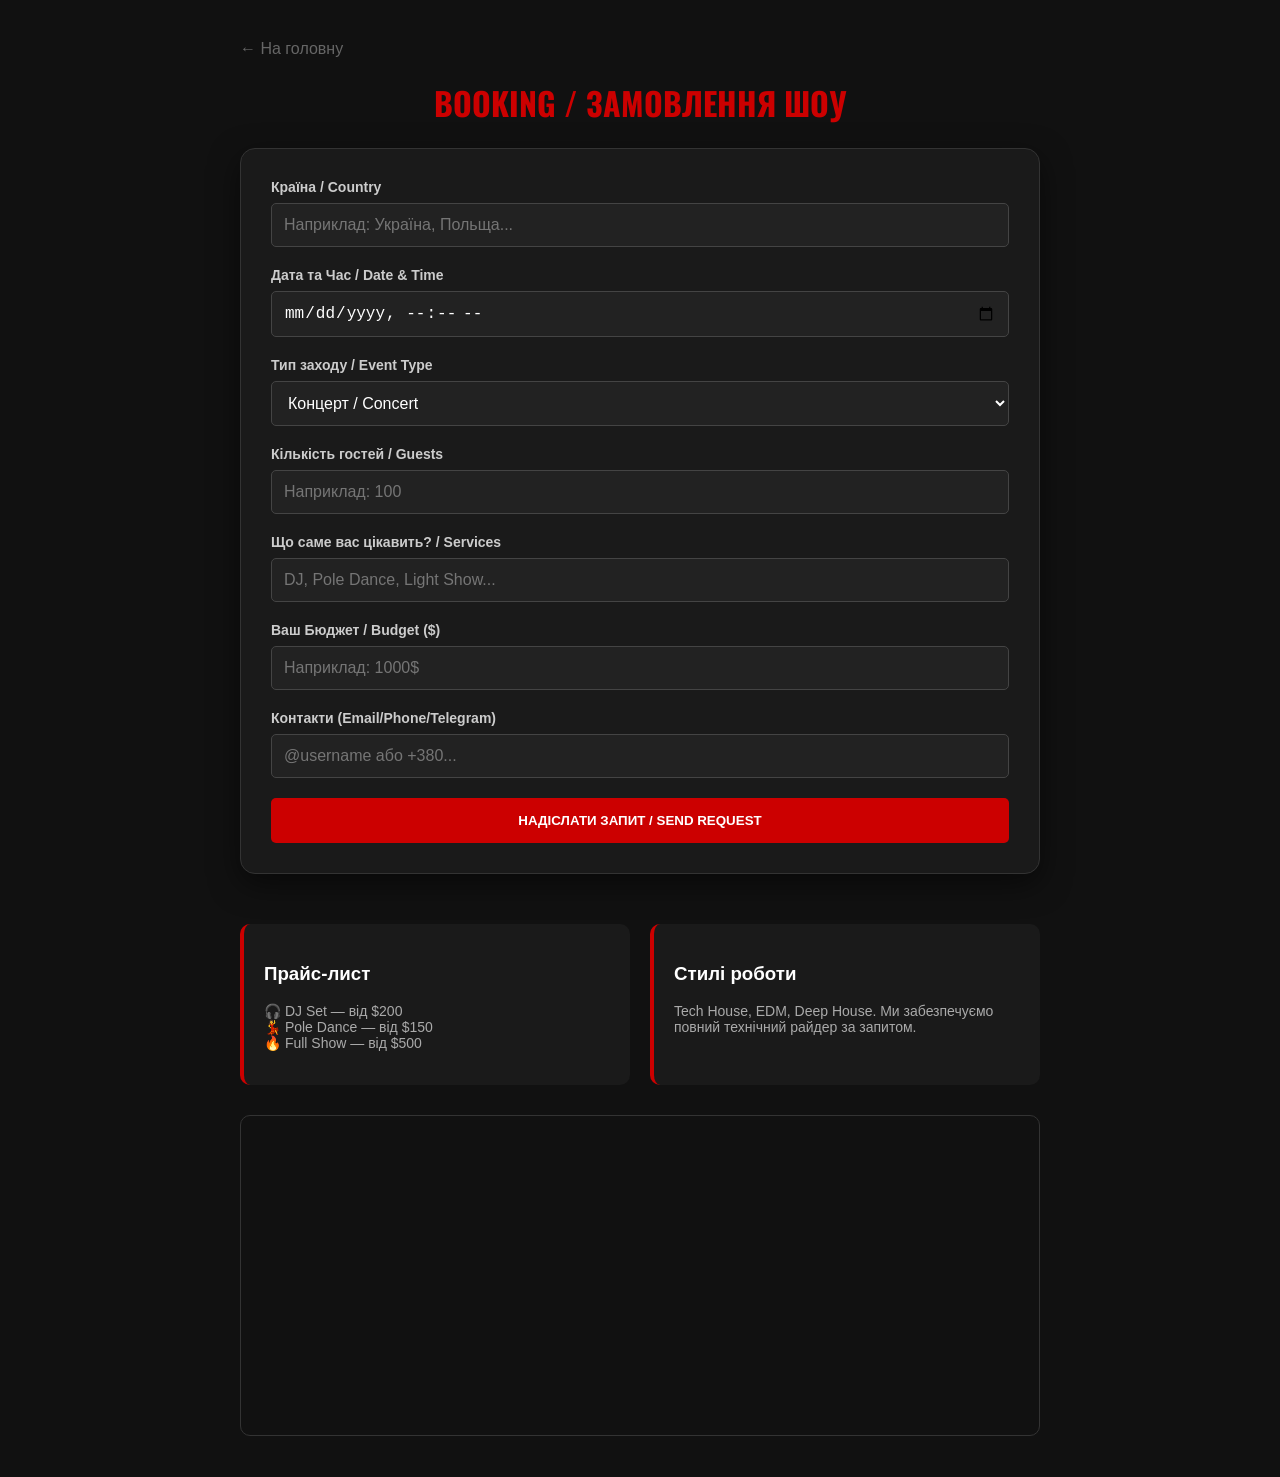
==== booking.html @ d3797bdc "Create booking.html" ====
<!DOCTYPE html>
<html lang="uk">
<head>
    <meta charset="UTF-8">
    <meta name="viewport" content="width=device-width, initial-scale=1.0">
    <title>Booking | ASTORUN.LIVE</title>
    <link href="https://fonts.googleapis.com/css2?family=Oswald:wght@400;600&display=swap" rel="stylesheet">
    <style>
        body { margin:0; font-family: 'Arial', sans-serif; background:#111; color:#fff; }
        .container { max-width: 800px; margin: 0 auto; padding: 40px 20px; }
        h1, h2 { font-family: 'Oswald', sans-serif; color: #c00; text-transform: uppercase; text-align: center; }
        
        /* СТИЛЬ ФОРМИ */
        .booking-card { background: #1a1a1a; padding: 30px; border-radius: 15px; border: 1px solid #333; box-shadow: 0 10px 30px rgba(0,0,0,0.5); }
        .form-group { margin-bottom: 20px; }
        label { display: block; margin-bottom: 8px; font-weight: bold; color: #ccc; font-size: 14px; }
        input, select, textarea { 
            width: 100%; padding: 12px; background: #222; border: 1px solid #444; 
            color: #fff; border-radius: 5px; box-sizing: border-box; font-size: 16px;
        }
        input:focus { border-color: #c00; outline: none; }

        .btn-submit { 
            width: 100%; padding: 15px; background: #c00; color: #fff; border: none; 
            border-radius: 5px; font-weight: bold; cursor: pointer; text-transform: uppercase; transition: 0.3s;
        }
        .btn-submit:hover { background: #ff0000; transform: translateY(-2px); }

        /* БЛОК ПРАЙСІВ ТА ВІДЕО */
        .info-section { margin-top: 50px; display: grid; grid-template-columns: 1fr 1fr; gap: 20px; }
        .info-box { background: #1a1a1a; padding: 20px; border-radius: 10px; border-left: 4px solid #c00; }
        .video-container { margin-top: 30px; border-radius: 10px; overflow: hidden; border: 1px solid #333; }
        
        @media (max-width: 600px) { .info-section { grid-template-columns: 1fr; } }
        .success-msg { display: none; color: #0f0; text-align: center; margin-top: 20px; font-weight: bold; }
    </style>
</head>
<body>

<div class="container">
    <a href="index.html" style="color: #666; text-decoration: none;">← На головну</a>
    <h1>Booking / Замовлення Шоу</h1>

    <div class="booking-card">
        <form id="bookingForm">
            <div class="form-group">
                <label>Країна / Country</label>
                <input type="text" id="country" placeholder="Наприклад: Україна, Польща..." required>
            </div>

            <div class="form-group">
                <label>Дата та Час / Date & Time</label>
                <input type="datetime-local" id="datetime" required>
            </div>

            <div class="form-group">
                <label>Тип заходу / Event Type</label>
                <select id="eventType">
                    <option value="Концерт">Концерт / Concert</option>
                    <option value="Весілля">Весілля / Wedding</option>
                    <option value="Корпоратив">Корпоратив / Corporate</option>
                    <option value="Приватна вечірка">Вечірка / Private Party</option>
                </select>
            </div>

            <div class="form-group">
                <label>Кількість гостей / Guests</label>
                <input type="number" id="guests" placeholder="Наприклад: 100">
            </div>

            <div class="form-group">
                <label>Що саме вас цікавить? / Services</label>
                <input type="text" id="services" placeholder="DJ, Pole Dance, Light Show...">
            </div>

            <div class="form-group">
                <label>Ваш Бюджет / Budget ($)</label>
                <input type="text" id="budget" placeholder="Наприклад: 1000$">
            </div>

            <div class="form-group">
                <label>Контакти (Email/Phone/Telegram)</label>
                <input type="text" id="contacts" placeholder="@username або +380..." required>
            </div>

            <button type="submit" class="btn-submit">Надіслати запит / Send Request</button>
            <div id="successMessage" class="success-msg">Дякуємо! Запит надіслано. Ми зв'яжемося з вами.</div>
        </form>
    </div>

    <div class="info-section">
        <div class="info-box">
            <h3>Прайс-лист</h3>
            <ul style="list-style: none; padding: 0; font-size: 14px; color: #aaa;">
                <li>🎧 DJ Set — від $200</li>
                <li>💃 Pole Dance — від $150</li>
                <li>🔥 Full Show — від $500</li>
            </ul>
        </div>
        <div class="info-box">
            <h3>Стилі роботи</h3>
            <p style="font-size: 14px; color: #aaa;">Tech House, EDM, Deep House. Ми забезпечуємо повний технічний райдер за запитом.</p>
        </div>
    </div>

    <div class="video-container">
        <iframe width="100%" height="315" src="https://www.youtube.com/embed/ВАШ_ID_ВІДЕО" frameborder="0" allowfullscreen></iframe>
    </div>
</div>

<script>
    const token = "ВАШ_ТОКЕН_БОТА"; // Вставте сюди токен від @BotFather
    const chatId = "ВАШ_ID_ЧАТУ";   // Вставте сюди ваш ID від @userinfobot

    document.getElementById('bookingForm').addEventListener('submit', function(e) {
        e.preventDefault();

        // Збір даних
        const message = `
🌟 **НОВЕ ЗАМОВЛЕННЯ!**
🌍 Країна: ${document.getElementById('country').value}
📅 Дата: ${document.getElementById('datetime').value}
🎉 Тип: ${document.getElementById('eventType').value}
👥 Гості: ${document.getElementById('guests').value}
🎭 Послуги: ${document.getElementById('services').value}
💰 Бюджет: ${document.getElementById('budget').value}
📞 Контакт: ${document.getElementById('contacts').value}
        `;

        // Відправка в Telegram
        const url = `https://api.telegram.org/bot${token}/sendMessage?chat_id=${chatId}&text=${encodeURIComponent(message)}&parse_mode=Markdown`;

        fetch(url).then(response => {
            if (response.ok) {
                document.getElementById('successMessage').style.display = 'block';
                document.getElementById('bookingForm').reset();
            } else {
                alert("Помилка відправки. Спробуйте ще раз.");
            }
        });
    });
</script>

</body>
</html>
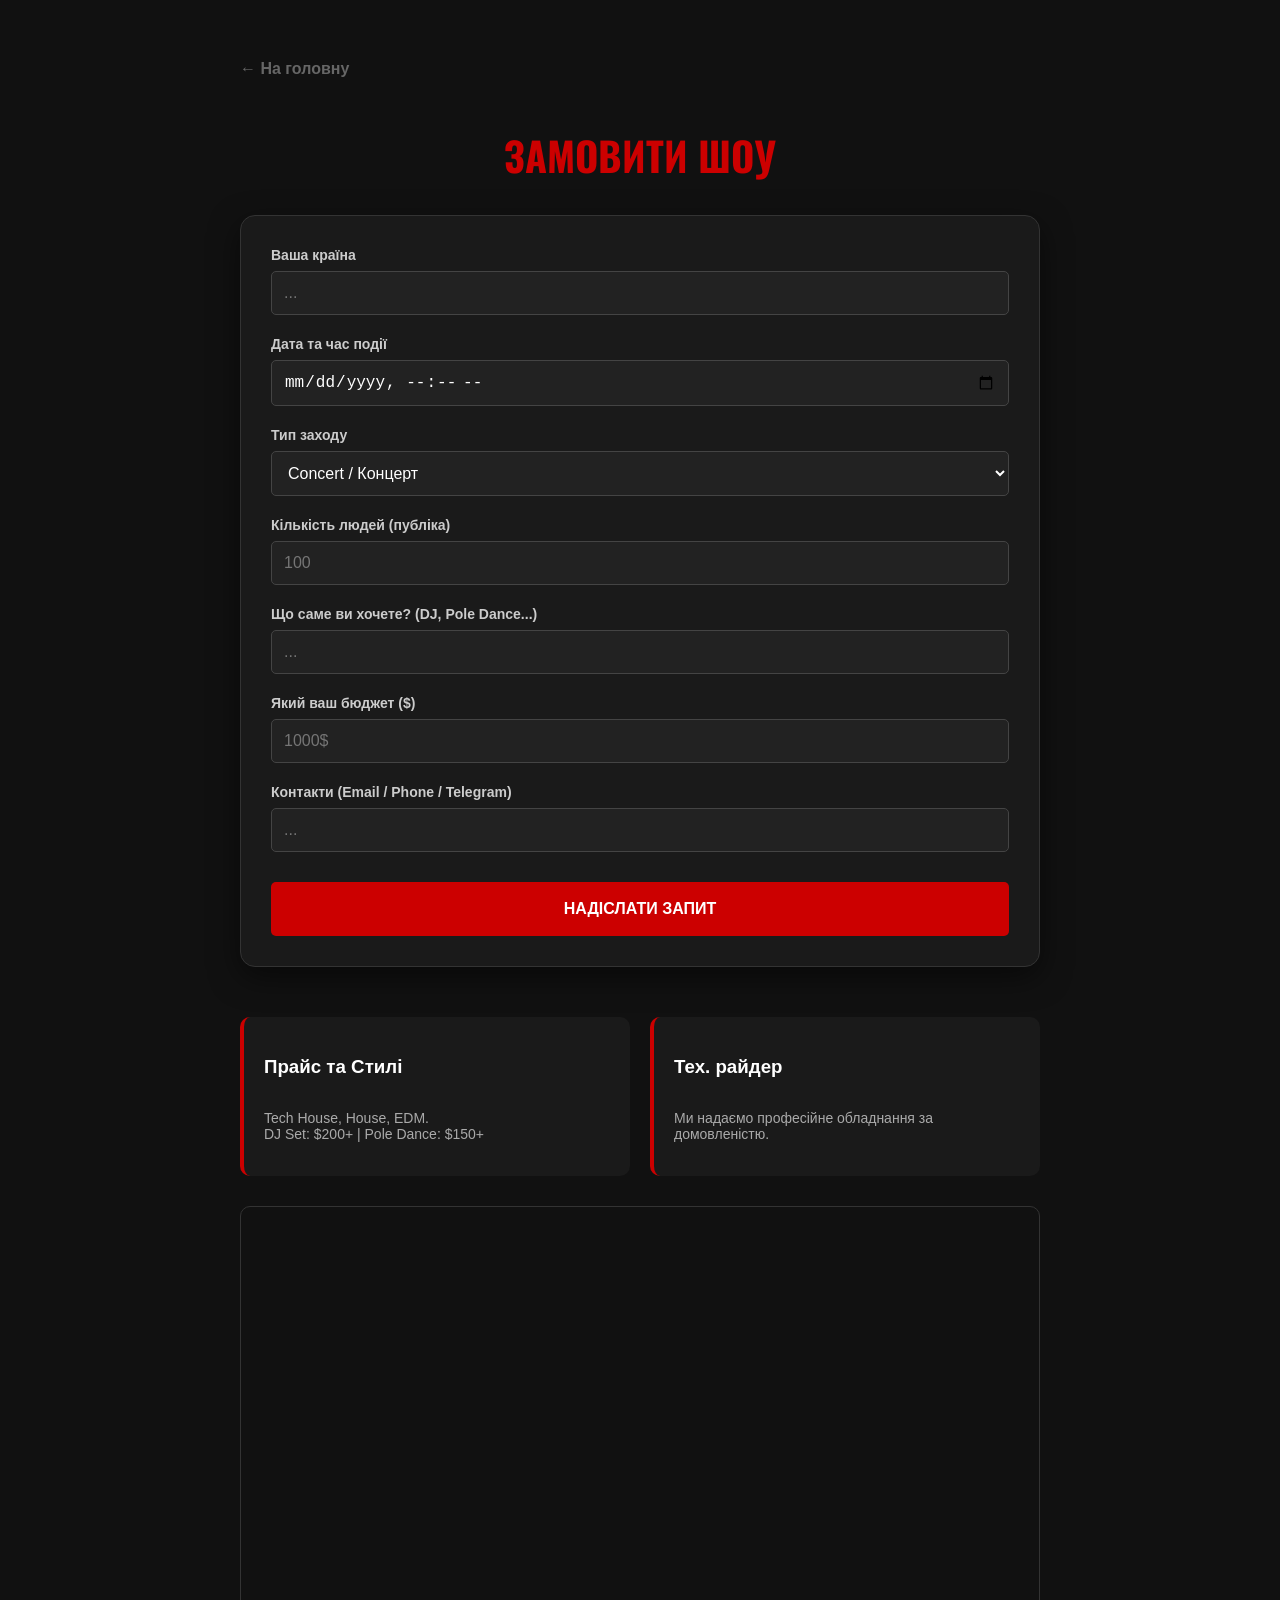
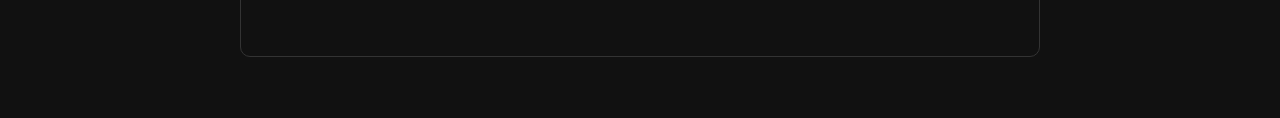
==== commit 0d0f12bd: "Update booking.html" ====
--- a/booking.html
+++ b/booking.html
@@ -6,136 +6,203 @@
     <title>Booking | ASTORUN.LIVE</title>
     <link href="https://fonts.googleapis.com/css2?family=Oswald:wght@400;600&display=swap" rel="stylesheet">
     <style>
-        body { margin:0; font-family: 'Arial', sans-serif; background:#111; color:#fff; }
-        .container { max-width: 800px; margin: 0 auto; padding: 40px 20px; }
-        h1, h2 { font-family: 'Oswald', sans-serif; color: #c00; text-transform: uppercase; text-align: center; }
+        body { margin:0; font-family: Arial, sans-serif; background:#111; color:#fff; scroll-behavior: smooth; }
+        .container { max-width: 800px; margin: 0 auto; padding: 60px 20px; }
+        h1 { font-family: 'Oswald', sans-serif; color: #c00; text-transform: uppercase; text-align: center; font-size: 2.5em; margin-bottom: 30px; }
         
-        /* СТИЛЬ ФОРМИ */
         .booking-card { background: #1a1a1a; padding: 30px; border-radius: 15px; border: 1px solid #333; box-shadow: 0 10px 30px rgba(0,0,0,0.5); }
         .form-group { margin-bottom: 20px; }
         label { display: block; margin-bottom: 8px; font-weight: bold; color: #ccc; font-size: 14px; }
         input, select, textarea { 
             width: 100%; padding: 12px; background: #222; border: 1px solid #444; 
-            color: #fff; border-radius: 5px; box-sizing: border-box; font-size: 16px;
+            color: #fff; border-radius: 5px; box-sizing: border-box; font-size: 16px; transition: 0.3s;
         }
-        input:focus { border-color: #c00; outline: none; }
+        input:focus, select:focus { border-color: #c00; outline: none; background: #2a2a2a; }
 
         .btn-submit { 
-            width: 100%; padding: 15px; background: #c00; color: #fff; border: none; 
-            border-radius: 5px; font-weight: bold; cursor: pointer; text-transform: uppercase; transition: 0.3s;
+            width: 100%; padding: 18px; background: #c00; color: #fff; border: none; 
+            border-radius: 5px; font-weight: bold; cursor: pointer; text-transform: uppercase; font-size: 16px; transition: 0.3s;
+            margin-top: 10px;
         }
-        .btn-submit:hover { background: #ff0000; transform: translateY(-2px); }
-
-        /* БЛОК ПРАЙСІВ ТА ВІДЕО */
+        .btn-submit:hover { background: #ff0000; transform: translateY(-2px); box-shadow: 0 5px 15px rgba(204,0,0,0.4); }
+
+        .back-link { display: inline-block; margin-bottom: 20px; color: #666; text-decoration: none; transition: 0.3s; font-weight: bold; }
+        .back-link:hover { color: #c00; }
+
         .info-section { margin-top: 50px; display: grid; grid-template-columns: 1fr 1fr; gap: 20px; }
         .info-box { background: #1a1a1a; padding: 20px; border-radius: 10px; border-left: 4px solid #c00; }
-        .video-container { margin-top: 30px; border-radius: 10px; overflow: hidden; border: 1px solid #333; }
+        .video-container { margin-top: 30px; border-radius: 10px; overflow: hidden; border: 1px solid #333; aspect-ratio: 16/9; }
         
-        @media (max-width: 600px) { .info-section { grid-template-columns: 1fr; } }
-        .success-msg { display: none; color: #0f0; text-align: center; margin-top: 20px; font-weight: bold; }
+        .success-msg { display: none; background: #060; color: #fff; text-align: center; padding: 20px; border-radius: 5px; margin-top: 20px; font-weight: bold; }
+        
+        /* Сховати всі мови за замовчуванням */
+        .lang { display: none; }
+
+        @media (max-width: 600px) { 
+            .info-section { grid-template-columns: 1fr; } 
+            h1 { font-size: 1.8em; } 
+            .container { padding: 40px 15px; }
+        }
     </style>
 </head>
 <body>
 
 <div class="container">
-    <a href="index.html" style="color: #666; text-decoration: none;">← На головну</a>
-    <h1>Booking / Замовлення Шоу</h1>
+    <a href="index.html" class="back-link">
+        <span class="lang ua">← На головну</span>
+        <span class="lang en">← Back Home</span>
+        <span class="lang es">← Volver</span>
+        <span class="lang de">← Zurück</span>
+        <span class="lang fr">← Retour</span>
+        <span class="lang ar">← العودة</span>
+        <span class="lang zh">← 返回主页</span>
+        <span class="lang ja">← 戻る</span>
+    </a>
+
+    <h1>
+        <span class="lang ua">Замовити шоу</span>
+        <span class="lang en">Book a Show</span>
+        <span class="lang es">Reservar evento</span>
+        <span class="lang de">Show buchen</span>
+        <span class="lang fr">Réserver</span>
+        <span class="lang ar">حجز عرض</span>
+        <span class="lang zh">预订演出</span>
+        <span class="lang ja">予約する</span>
+    </h1>
 
     <div class="booking-card">
         <form id="bookingForm">
             <div class="form-group">
-                <label>Країна / Country</label>
-                <input type="text" id="country" placeholder="Наприклад: Україна, Польща..." required>
-            </div>
-
-            <div class="form-group">
-                <label>Дата та Час / Date & Time</label>
+                <label class="lang ua">Ваша країна</label>
+                <label class="lang en">Your Country</label>
+                <label class="lang es">Tu país</label>
+                <label class="lang de">Ihr Land</label>
+                <input type="text" id="country" required placeholder="...">
+            </div>
+
+            <div class="form-group">
+                <label class="lang ua">Дата та час події</label>
+                <label class="lang en">Event Date & Time</label>
                 <input type="datetime-local" id="datetime" required>
             </div>
 
             <div class="form-group">
-                <label>Тип заходу / Event Type</label>
+                <label class="lang ua">Тип заходу</label>
+                <label class="lang en">Event Type</label>
                 <select id="eventType">
-                    <option value="Концерт">Концерт / Concert</option>
-                    <option value="Весілля">Весілля / Wedding</option>
-                    <option value="Корпоратив">Корпоратив / Corporate</option>
-                    <option value="Приватна вечірка">Вечірка / Private Party</option>
+                    <option value="Концерт">Concert / Концерт</option>
+                    <option value="Весілля">Wedding / Весілля</option>
+                    <option value="Корпоратив">Corporate / Корпоратив</option>
+                    <option value="Приватна вечірка">Party / Вечірка</option>
                 </select>
             </div>
 
             <div class="form-group">
-                <label>Кількість гостей / Guests</label>
-                <input type="number" id="guests" placeholder="Наприклад: 100">
-            </div>
-
-            <div class="form-group">
-                <label>Що саме вас цікавить? / Services</label>
-                <input type="text" id="services" placeholder="DJ, Pole Dance, Light Show...">
-            </div>
-
-            <div class="form-group">
-                <label>Ваш Бюджет / Budget ($)</label>
-                <input type="text" id="budget" placeholder="Наприклад: 1000$">
-            </div>
-
-            <div class="form-group">
-                <label>Контакти (Email/Phone/Telegram)</label>
-                <input type="text" id="contacts" placeholder="@username або +380..." required>
-            </div>
-
-            <button type="submit" class="btn-submit">Надіслати запит / Send Request</button>
-            <div id="successMessage" class="success-msg">Дякуємо! Запит надіслано. Ми зв'яжемося з вами.</div>
+                <label class="lang ua">Кількість людей (публіка)</label>
+                <label class="lang en">Number of Guests</label>
+                <input type="number" id="guests" placeholder="100">
+            </div>
+
+            <div class="form-group">
+                <label class="lang ua">Що саме ви хочете? (DJ, Pole Dance...)</label>
+                <label class="lang en">Services (DJ, Pole Dance, etc.)</label>
+                <input type="text" id="services" placeholder="...">
+            </div>
+
+            <div class="form-group">
+                <label class="lang ua">Який ваш бюджет ($)</label>
+                <label class="lang en">Your Budget ($)</label>
+                <input type="text" id="budget" placeholder="1000$">
+            </div>
+
+            <div class="form-group">
+                <label class="lang ua">Контакти (Email / Phone / Telegram)</label>
+                <label class="lang en">Contacts (Email / Phone)</label>
+                <input type="text" id="contacts" required placeholder="...">
+            </div>
+
+            <button type="submit" class="btn-submit">
+                <span class="lang ua">Надіслати запит</span>
+                <span class="lang en">Send Request</span>
+                <span class="lang es">Enviar</span>
+                <span class="lang de">Absenden</span>
+                <span class="lang fr">Envoyer</span>
+                <span class="lang ar">إرسال</span>
+                <span class="lang zh">发送</span>
+                <span class="lang ja">送信</span>
+            </button>
+
+            <div id="successMessage" class="success-msg">
+                <span class="lang ua">✅ Дякуємо! Запит надіслано організатору.</span>
+                <span class="lang en">✅ Success! Request sent to organizer.</span>
+            </div>
         </form>
     </div>
 
     <div class="info-section">
         <div class="info-box">
-            <h3>Прайс-лист</h3>
-            <ul style="list-style: none; padding: 0; font-size: 14px; color: #aaa;">
-                <li>🎧 DJ Set — від $200</li>
-                <li>💃 Pole Dance — від $150</li>
-                <li>🔥 Full Show — від $500</li>
-            </ul>
+            <h3 class="lang ua">Прайс та Стилі</h3>
+            <h3 class="lang en">Prices & Styles</h3>
+            <p style="font-size: 14px; color: #aaa;">Tech House, House, EDM. <br>DJ Set: $200+ | Pole Dance: $150+</p>
         </div>
         <div class="info-box">
-            <h3>Стилі роботи</h3>
-            <p style="font-size: 14px; color: #aaa;">Tech House, EDM, Deep House. Ми забезпечуємо повний технічний райдер за запитом.</p>
+            <h3 class="lang ua">Тех. райдер</h3>
+            <h3 class="lang en">Tech Rider</h3>
+            <p style="font-size: 14px; color: #aaa;">Ми надаємо професійне обладнання за домовленістю.</p>
         </div>
     </div>
 
     <div class="video-container">
-        <iframe width="100%" height="315" src="https://www.youtube.com/embed/ВАШ_ID_ВІДЕО" frameborder="0" allowfullscreen></iframe>
+        <iframe width="100%" height="100%" src="https://www.youtube.com/embed/ELBYTlDsGOU" frameborder="0" allowfullscreen></iframe>
     </div>
 </div>
 
 <script>
-    const token = "ВАШ_ТОКЕН_БОТА"; // Вставте сюди токен від @BotFather
-    const chatId = "ВАШ_ID_ЧАТУ";   // Вставте сюди ваш ID від @userinfobot
-
+    // --- ДАНІ ТЕЛЕГРАМ ---
+    const token = "8719454986:AAHBjFbb75fzFi9amjT5gHAsqSP3XcEaK8Q";
+    const chatId = "573241398";
+    // --------------------
+
+    // Функція перемикання мови
+    function updateLanguage() {
+        const lang = localStorage.getItem('language') || 'ua';
+        document.querySelectorAll('.lang').forEach(el => {
+            if (el.classList.contains(lang)) {
+                el.style.display = 'inline-block';
+            } else {
+                el.style.display = 'none';
+            }
+        });
+    }
+
+    window.addEventListener('DOMContentLoaded', updateLanguage);
+
+    // Відправка форми
     document.getElementById('bookingForm').addEventListener('submit', function(e) {
         e.preventDefault();
 
-        // Збір даних
         const message = `
-🌟 **НОВЕ ЗАМОВЛЕННЯ!**
-🌍 Країна: ${document.getElementById('country').value}
-📅 Дата: ${document.getElementById('datetime').value}
-🎉 Тип: ${document.getElementById('eventType').value}
-👥 Гості: ${document.getElementById('guests').value}
-🎭 Послуги: ${document.getElementById('services').value}
-💰 Бюджет: ${document.getElementById('budget').value}
-📞 Контакт: ${document.getElementById('contacts').value}
+📩 **NEW BOOKING!**
+━━━━━━━━━━━━━━━━
+🌍 Country: ${document.getElementById('country').value}
+📅 Time: ${document.getElementById('datetime').value}
+🎉 Event: ${document.getElementById('eventType').value}
+👥 Guests: ${document.getElementById('guests').value}
+🎭 Wants: ${document.getElementById('services').value}
+💰 Budget: ${document.getElementById('budget').value}
+📞 Contact: ${document.getElementById('contacts').value}
+━━━━━━━━━━━━━━━━
         `;
 
-        // Відправка в Telegram
         const url = `https://api.telegram.org/bot${token}/sendMessage?chat_id=${chatId}&text=${encodeURIComponent(message)}&parse_mode=Markdown`;
 
         fetch(url).then(response => {
             if (response.ok) {
                 document.getElementById('successMessage').style.display = 'block';
                 document.getElementById('bookingForm').reset();
+                window.scrollTo({ top: 0, behavior: 'smooth' });
             } else {
-                alert("Помилка відправки. Спробуйте ще раз.");
+                alert("Error! Please try again or contact via Telegram.");
             }
         });
     });
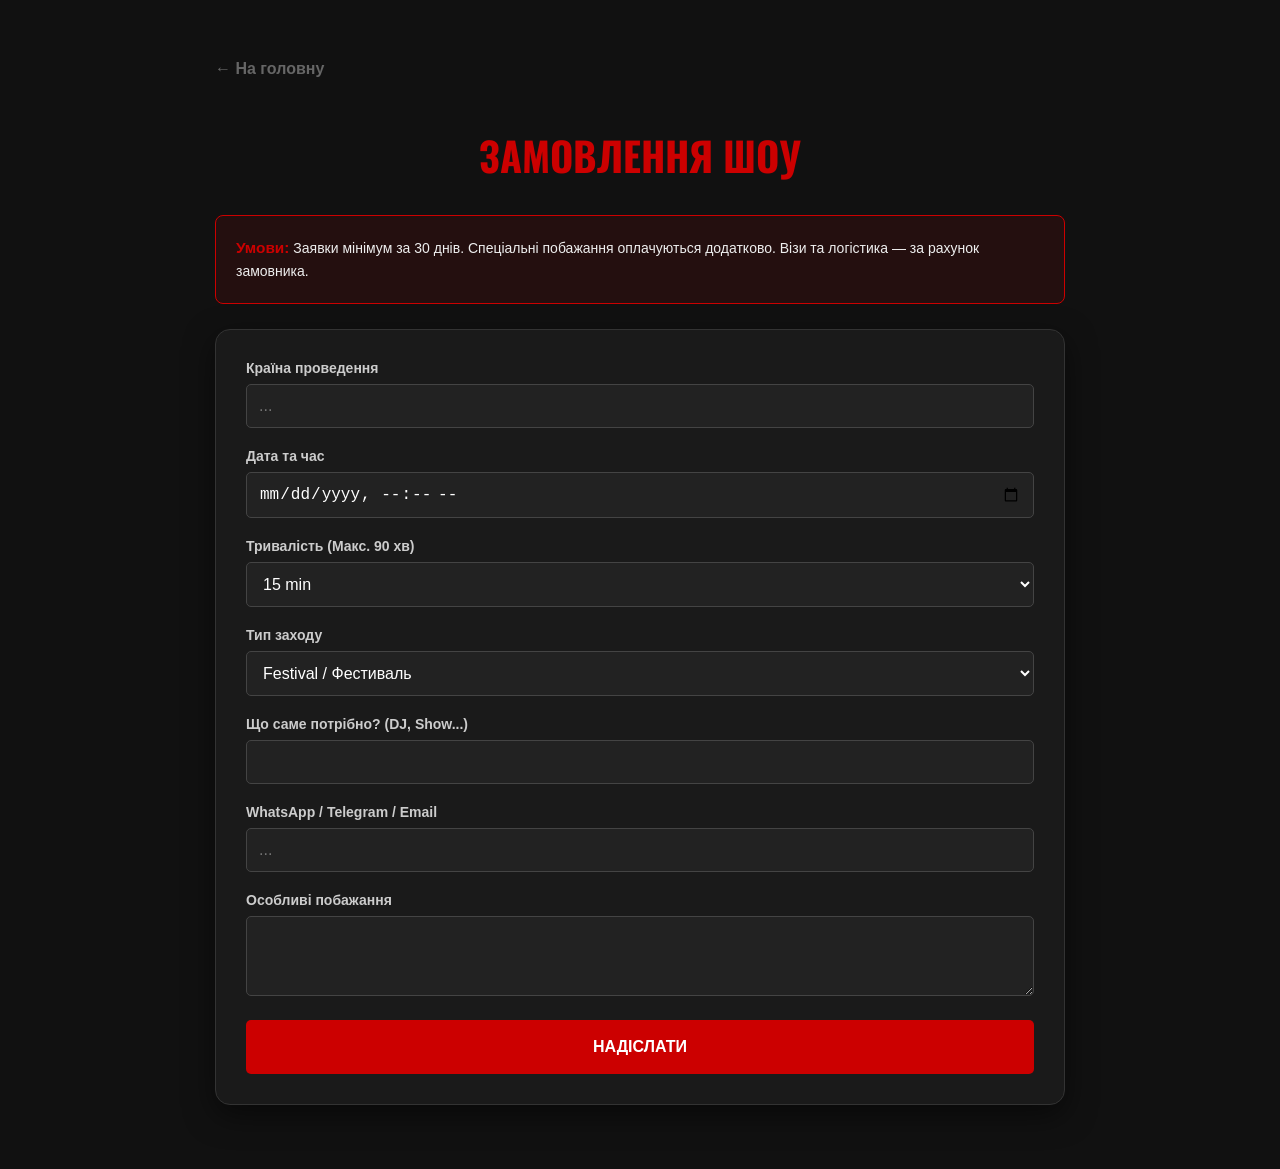
==== commit f8d61162: "Update booking.html" ====
--- a/booking.html
+++ b/booking.html
@@ -7,7 +7,7 @@
     <link href="https://fonts.googleapis.com/css2?family=Oswald:wght@400;600&display=swap" rel="stylesheet">
     <style>
         body { margin:0; font-family: Arial, sans-serif; background:#111; color:#fff; scroll-behavior: smooth; }
-        .container { max-width: 800px; margin: 0 auto; padding: 60px 20px; }
+        .container { max-width: 850px; margin: 0 auto; padding: 60px 20px; }
         h1 { font-family: 'Oswald', sans-serif; color: #c00; text-transform: uppercase; text-align: center; font-size: 2.5em; margin-bottom: 30px; }
         
         .booking-card { background: #1a1a1a; padding: 30px; border-radius: 15px; border: 1px solid #333; box-shadow: 0 10px 30px rgba(0,0,0,0.5); }
@@ -17,32 +17,27 @@
             width: 100%; padding: 12px; background: #222; border: 1px solid #444; 
             color: #fff; border-radius: 5px; box-sizing: border-box; font-size: 16px; transition: 0.3s;
         }
-        input:focus, select:focus { border-color: #c00; outline: none; background: #2a2a2a; }
+        input:focus, select:focus, textarea:focus { border-color: #c00; outline: none; background: #2a2a2a; }
+
+        .terms-box { 
+            background: rgba(204,0,0,0.1); border: 1px solid #c00; padding: 20px; 
+            border-radius: 8px; margin-bottom: 25px; font-size: 14px; color: #eee; line-height: 1.6;
+        }
+        .terms-box b { color: #c00; font-size: 1.1em; }
 
         .btn-submit { 
             width: 100%; padding: 18px; background: #c00; color: #fff; border: none; 
             border-radius: 5px; font-weight: bold; cursor: pointer; text-transform: uppercase; font-size: 16px; transition: 0.3s;
-            margin-top: 10px;
         }
         .btn-submit:hover { background: #ff0000; transform: translateY(-2px); box-shadow: 0 5px 15px rgba(204,0,0,0.4); }
 
-        .back-link { display: inline-block; margin-bottom: 20px; color: #666; text-decoration: none; transition: 0.3s; font-weight: bold; }
+        .back-link { display: inline-block; margin-bottom: 20px; color: #666; text-decoration: none; font-weight: bold; transition: 0.3s; }
         .back-link:hover { color: #c00; }
 
-        .info-section { margin-top: 50px; display: grid; grid-template-columns: 1fr 1fr; gap: 20px; }
-        .info-box { background: #1a1a1a; padding: 20px; border-radius: 10px; border-left: 4px solid #c00; }
-        .video-container { margin-top: 30px; border-radius: 10px; overflow: hidden; border: 1px solid #333; aspect-ratio: 16/9; }
-        
         .success-msg { display: none; background: #060; color: #fff; text-align: center; padding: 20px; border-radius: 5px; margin-top: 20px; font-weight: bold; }
-        
-        /* Сховати всі мови за замовчуванням */
         .lang { display: none; }
 
-        @media (max-width: 600px) { 
-            .info-section { grid-template-columns: 1fr; } 
-            h1 { font-size: 1.8em; } 
-            .container { padding: 40px 15px; }
-        }
+        @media (max-width: 600px) { h1 { font-size: 1.8em; } .container { padding: 40px 15px; } }
     </style>
 </head>
 <body>
@@ -51,162 +46,154 @@
     <a href="index.html" class="back-link">
         <span class="lang ua">← На головну</span>
         <span class="lang en">← Back Home</span>
-        <span class="lang es">← Volver</span>
-        <span class="lang de">← Zurück</span>
-        <span class="lang fr">← Retour</span>
-        <span class="lang ar">← العودة</span>
+        <span class="lang es">← Inicio</span>
+        <span class="lang de">← Startseite</span>
+        <span class="lang fr">← Accueil</span>
+        <span class="lang ar" dir="rtl">← العودة</span>
         <span class="lang zh">← 返回主页</span>
-        <span class="lang ja">← 戻る</span>
+        <span class="lang ja">← ホームへ</span>
     </a>
 
     <h1>
-        <span class="lang ua">Замовити шоу</span>
-        <span class="lang en">Book a Show</span>
-        <span class="lang es">Reservar evento</span>
-        <span class="lang de">Show buchen</span>
-        <span class="lang fr">Réserver</span>
-        <span class="lang ar">حجز عرض</span>
-        <span class="lang zh">预订演出</span>
-        <span class="lang ja">予約する</span>
+        <span class="lang ua">Замовлення шоу</span>
+        <span class="lang en">Booking Form</span>
+        <span class="lang es">Formulario de reserva</span>
+        <span class="lang de">Buchungsformular</span>
+        <span class="lang fr">Formulaire de réservation</span>
+        <span class="lang ar" dir="rtl">نموذج الحجز</span>
+        <span class="lang zh">预订表格</span>
+        <span class="lang ja">予約フォーム</span>
     </h1>
+
+    <div class="terms-box">
+        <div class="lang ua"><b>Умови:</b> Заявки мінімум за 30 днів. Спеціальні побажання оплачуються додатково. Візи та логістика — за рахунок замовника.</div>
+        <div class="lang en"><b>Terms:</b> Booking min. 30 days in advance. Special requests cost extra. Visas & logistics covered by client.</div>
+        <div class="lang es"><b>Condiciones:</b> Mínimo 30 días de antelación. Pedidos especiales tienen coste extra. Visas y logística a cargo del cliente.</div>
+        <div class="lang de"><b>Bedingungen:</b> Buchung mind. 30 Tage im Voraus. Sonderwünsche kosten extra. Visa & Logistik trägt der Kunde.</div>
+        <div class="lang fr"><b>Conditions:</b> Réservation min. 30 jours à l'avance. Demandes spéciales en supplément. Visas et logistique à la charge du client.</div>
+        <div class="lang ar" dir="rtl"><b>الشروط:</b> الحجز قبل 30 يومًا على الأقل. الطلبات الخاصة لها تكلفة إضافية. التأشيرات والخدمات اللوجستية على حساب العميل.</div>
+        <div class="lang zh"><b>条款：</b> 请至少提前30天预订。 特殊要求需额外付费。 签证和物流费用由客户承担。</div>
+        <div class="lang ja"><b>条件：</b> 最低30日前までの予約が必要です。特別な要望は別途費用がかかります。ビザと物流はクライアントの負担となります。</div>
+    </div>
 
     <div class="booking-card">
         <form id="bookingForm">
             <div class="form-group">
-                <label class="lang ua">Ваша країна</label>
-                <label class="lang en">Your Country</label>
-                <label class="lang es">Tu país</label>
-                <label class="lang de">Ihr Land</label>
+                <label class="lang ua">Країна проведення</label>
+                <label class="lang en">Event Country</label>
+                <label class="lang es">País</label>
+                <label class="lang de">Land</label>
+                <label class="lang fr">Pays</label>
+                <label class="lang ar" dir="rtl">الدولة</label>
+                <label class="lang zh">国家</label>
+                <label class="lang ja">開催国</label>
                 <input type="text" id="country" required placeholder="...">
             </div>
 
             <div class="form-group">
-                <label class="lang ua">Дата та час події</label>
-                <label class="lang en">Event Date & Time</label>
+                <label class="lang ua">Дата та час</label>
+                <label class="lang en">Date & Time</label>
+                <label class="lang ar" dir="rtl">التاريخ والوقت</label>
                 <input type="datetime-local" id="datetime" required>
+            </div>
+
+            <div class="form-group">
+                <label class="lang ua">Тривалість (Макс. 90 хв)</label>
+                <label class="lang en">Duration (Max 90 min)</label>
+                <label class="lang es">Duración (Máx. 90 min)</label>
+                <select id="duration">
+                    <option value="15 min">15 min</option>
+                    <option value="30 min">30 min</option>
+                    <option value="45 min">45 min</option>
+                    <option value="60 min">60 min</option>
+                    <option value="90 min">90 min</option>
+                </select>
             </div>
 
             <div class="form-group">
                 <label class="lang ua">Тип заходу</label>
                 <label class="lang en">Event Type</label>
                 <select id="eventType">
-                    <option value="Концерт">Concert / Концерт</option>
-                    <option value="Весілля">Wedding / Весілля</option>
-                    <option value="Корпоратив">Corporate / Корпоратив</option>
-                    <option value="Приватна вечірка">Party / Вечірка</option>
+                    <option value="Festival">Festival / Фестиваль</option>
+                    <option value="Corporate">Corporate / Корпоратив</option>
+                    <option value="Wedding">Wedding / Весілля</option>
+                    <option value="Birthday">Birthday / День народження</option>
+                    <option value="Concert">Concert / Концерт</option>
+                    <option value="Other">Other / Інше</option>
                 </select>
             </div>
 
             <div class="form-group">
-                <label class="lang ua">Кількість людей (публіка)</label>
-                <label class="lang en">Number of Guests</label>
-                <input type="number" id="guests" placeholder="100">
+                <label class="lang ua">Що саме потрібно? (DJ, Show...)</label>
+                <label class="lang en">What is required? (DJ, Show...)</label>
+                <input type="text" id="services">
             </div>
 
             <div class="form-group">
-                <label class="lang ua">Що саме ви хочете? (DJ, Pole Dance...)</label>
-                <label class="lang en">Services (DJ, Pole Dance, etc.)</label>
-                <input type="text" id="services" placeholder="...">
+                <label class="lang ua">WhatsApp / Telegram / Email</label>
+                <label class="lang en">WhatsApp / Telegram / Email</label>
+                <input type="text" id="contacts" required placeholder="...">
             </div>
 
             <div class="form-group">
-                <label class="lang ua">Який ваш бюджет ($)</label>
-                <label class="lang en">Your Budget ($)</label>
-                <input type="text" id="budget" placeholder="1000$">
-            </div>
-
-            <div class="form-group">
-                <label class="lang ua">Контакти (Email / Phone / Telegram)</label>
-                <label class="lang en">Contacts (Email / Phone)</label>
-                <input type="text" id="contacts" required placeholder="...">
+                <label class="lang ua">Особливі побажання</label>
+                <label class="lang en">Special Requests</label>
+                <textarea id="special" rows="3"></textarea>
             </div>
 
             <button type="submit" class="btn-submit">
-                <span class="lang ua">Надіслати запит</span>
-                <span class="lang en">Send Request</span>
+                <span class="lang ua">Надіслати</span>
+                <span class="lang en">Submit</span>
                 <span class="lang es">Enviar</span>
-                <span class="lang de">Absenden</span>
+                <span class="lang de">Senden</span>
                 <span class="lang fr">Envoyer</span>
-                <span class="lang ar">إرسال</span>
-                <span class="lang zh">发送</span>
+                <span class="lang ar" dir="rtl">إرسال</span>
+                <span class="lang zh">提交</span>
                 <span class="lang ja">送信</span>
             </button>
 
             <div id="successMessage" class="success-msg">
-                <span class="lang ua">✅ Дякуємо! Запит надіслано організатору.</span>
-                <span class="lang en">✅ Success! Request sent to organizer.</span>
+                <span class="lang ua">✅ Надіслано! Ми зв'яжемося з вами.</span>
+                <span class="lang en">✅ Sent! We will contact you.</span>
             </div>
         </form>
-    </div>
-
-    <div class="info-section">
-        <div class="info-box">
-            <h3 class="lang ua">Прайс та Стилі</h3>
-            <h3 class="lang en">Prices & Styles</h3>
-            <p style="font-size: 14px; color: #aaa;">Tech House, House, EDM. <br>DJ Set: $200+ | Pole Dance: $150+</p>
-        </div>
-        <div class="info-box">
-            <h3 class="lang ua">Тех. райдер</h3>
-            <h3 class="lang en">Tech Rider</h3>
-            <p style="font-size: 14px; color: #aaa;">Ми надаємо професійне обладнання за домовленістю.</p>
-        </div>
-    </div>
-
-    <div class="video-container">
-        <iframe width="100%" height="100%" src="https://www.youtube.com/embed/ELBYTlDsGOU" frameborder="0" allowfullscreen></iframe>
     </div>
 </div>
 
 <script>
-    // --- ДАНІ ТЕЛЕГРАМ ---
     const token = "8719454986:AAHBjFbb75fzFi9amjT5gHAsqSP3XcEaK8Q";
     const chatId = "573241398";
-    // --------------------
 
-    // Функція перемикання мови
     function updateLanguage() {
         const lang = localStorage.getItem('language') || 'ua';
         document.querySelectorAll('.lang').forEach(el => {
-            if (el.classList.contains(lang)) {
-                el.style.display = 'inline-block';
-            } else {
-                el.style.display = 'none';
-            }
+            el.style.display = el.classList.contains(lang) ? 'block' : 'none';
         });
     }
 
     window.addEventListener('DOMContentLoaded', updateLanguage);
 
-    // Відправка форми
     document.getElementById('bookingForm').addEventListener('submit', function(e) {
         e.preventDefault();
-
         const message = `
-📩 **NEW BOOKING!**
-━━━━━━━━━━━━━━━━
+🌟 **BOOKING REQUEST**
 🌍 Country: ${document.getElementById('country').value}
 📅 Time: ${document.getElementById('datetime').value}
+⏳ Duration: ${document.getElementById('duration').value}
 🎉 Event: ${document.getElementById('eventType').value}
-👥 Guests: ${document.getElementById('guests').value}
 🎭 Wants: ${document.getElementById('services').value}
-💰 Budget: ${document.getElementById('budget').value}
-📞 Contact: ${document.getElementById('contacts').value}
-━━━━━━━━━━━━━━━━
+📝 Special: ${document.getElementById('special').value}
+📞 Contacts: ${document.getElementById('contacts').value}
         `;
 
-        const url = `https://api.telegram.org/bot${token}/sendMessage?chat_id=${chatId}&text=${encodeURIComponent(message)}&parse_mode=Markdown`;
-
-        fetch(url).then(response => {
-            if (response.ok) {
+        fetch(`https://api.telegram.org/bot${token}/sendMessage?chat_id=${chatId}&text=${encodeURIComponent(message)}&parse_mode=Markdown`)
+        .then(res => {
+            if(res.ok) {
                 document.getElementById('successMessage').style.display = 'block';
                 document.getElementById('bookingForm').reset();
-                window.scrollTo({ top: 0, behavior: 'smooth' });
-            } else {
-                alert("Error! Please try again or contact via Telegram.");
             }
         });
     });
 </script>
-
 </body>
 </html>
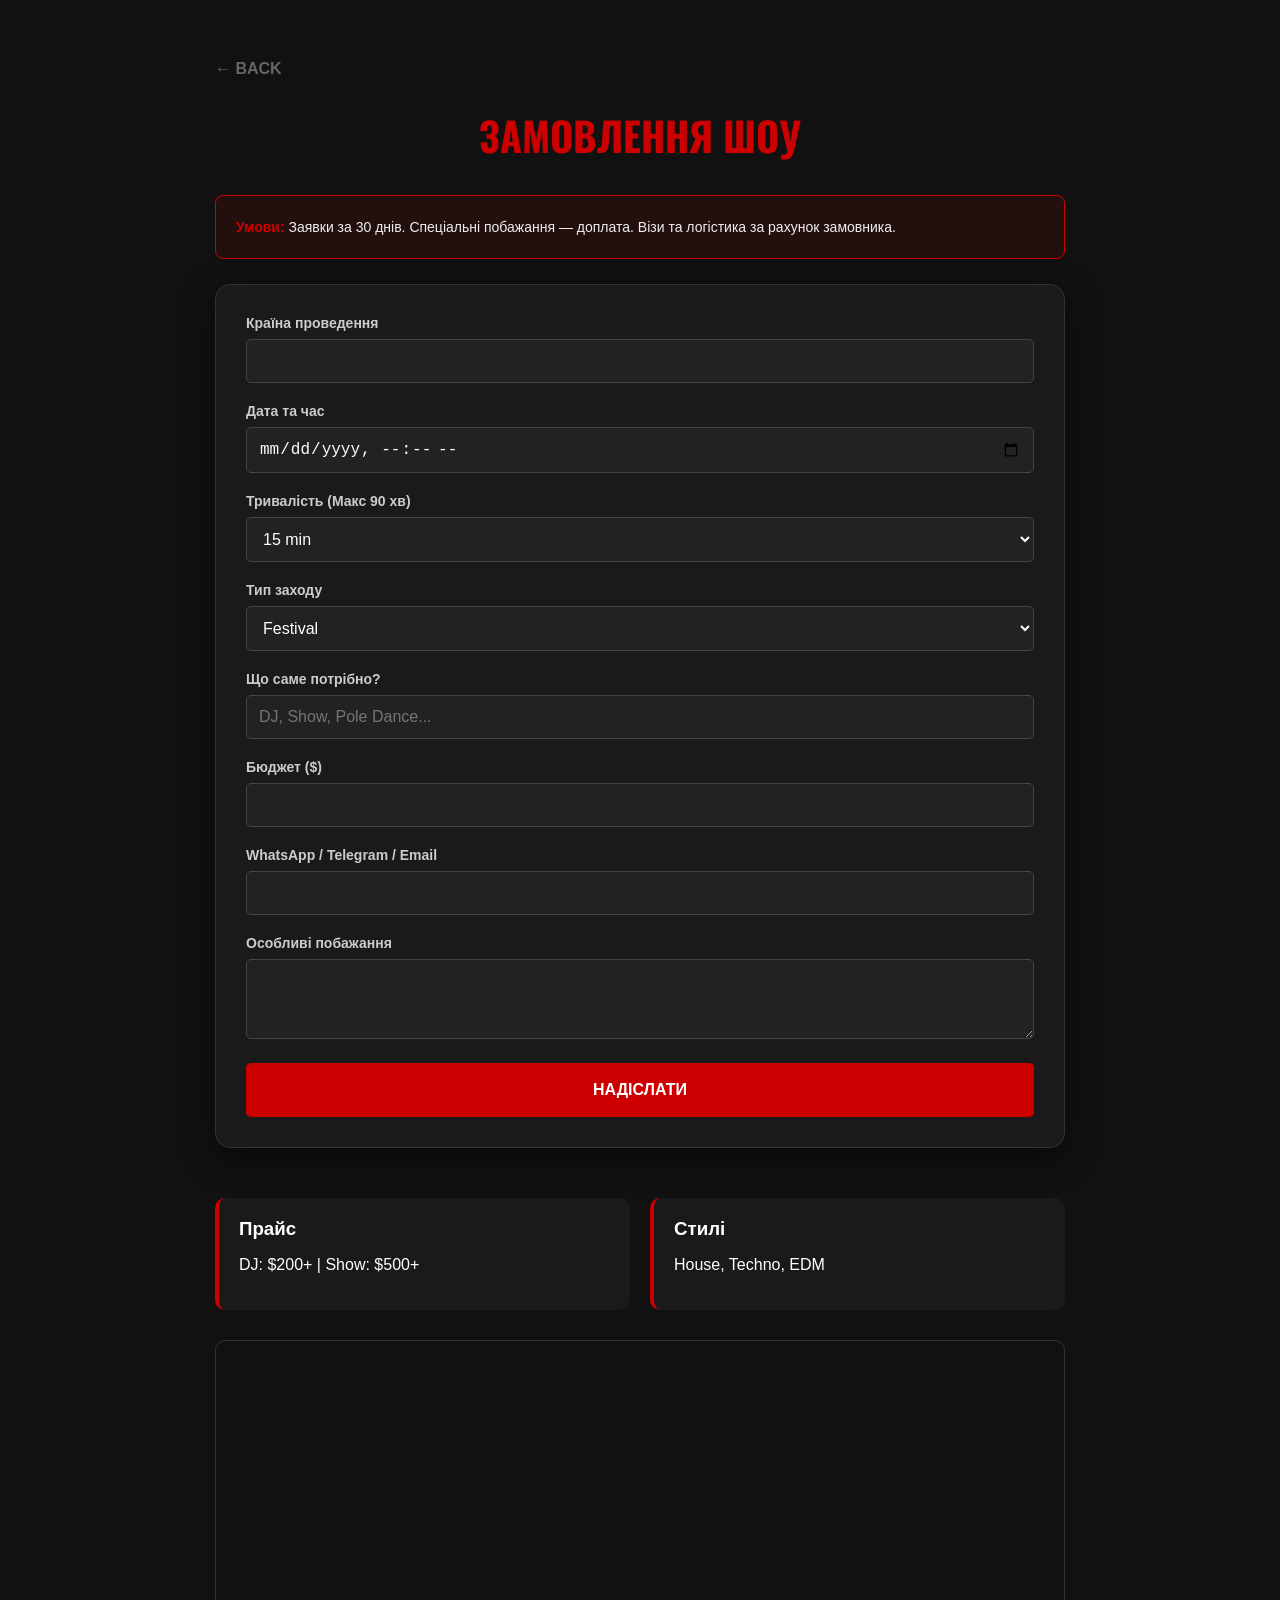
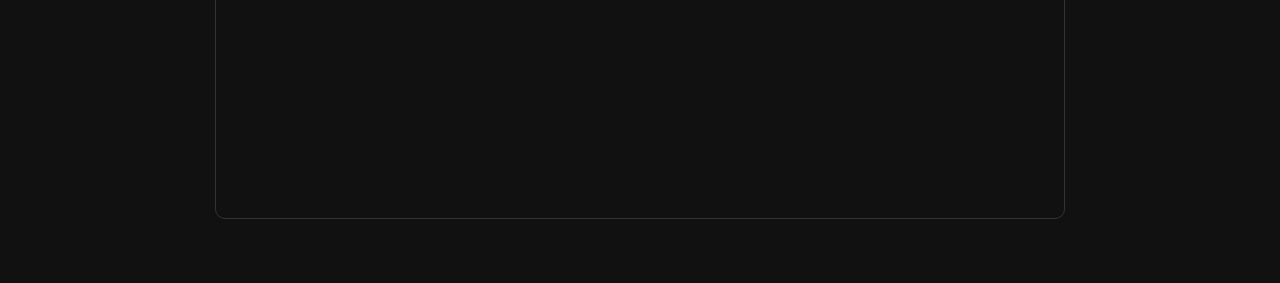
==== commit 18fda095: "Update booking.html" ====
--- a/booking.html
+++ b/booking.html
@@ -9,154 +9,125 @@
         body { margin:0; font-family: Arial, sans-serif; background:#111; color:#fff; scroll-behavior: smooth; }
         .container { max-width: 850px; margin: 0 auto; padding: 60px 20px; }
         h1 { font-family: 'Oswald', sans-serif; color: #c00; text-transform: uppercase; text-align: center; font-size: 2.5em; margin-bottom: 30px; }
-        
         .booking-card { background: #1a1a1a; padding: 30px; border-radius: 15px; border: 1px solid #333; box-shadow: 0 10px 30px rgba(0,0,0,0.5); }
         .form-group { margin-bottom: 20px; }
         label { display: block; margin-bottom: 8px; font-weight: bold; color: #ccc; font-size: 14px; }
-        input, select, textarea { 
-            width: 100%; padding: 12px; background: #222; border: 1px solid #444; 
-            color: #fff; border-radius: 5px; box-sizing: border-box; font-size: 16px; transition: 0.3s;
-        }
+        input, select, textarea { width: 100%; padding: 12px; background: #222; border: 1px solid #444; color: #fff; border-radius: 5px; box-sizing: border-box; font-size: 16px; transition: 0.3s; }
         input:focus, select:focus, textarea:focus { border-color: #c00; outline: none; background: #2a2a2a; }
-
-        .terms-box { 
-            background: rgba(204,0,0,0.1); border: 1px solid #c00; padding: 20px; 
-            border-radius: 8px; margin-bottom: 25px; font-size: 14px; color: #eee; line-height: 1.6;
-        }
-        .terms-box b { color: #c00; font-size: 1.1em; }
-
-        .btn-submit { 
-            width: 100%; padding: 18px; background: #c00; color: #fff; border: none; 
-            border-radius: 5px; font-weight: bold; cursor: pointer; text-transform: uppercase; font-size: 16px; transition: 0.3s;
-        }
+        .terms-box { background: rgba(204,0,0,0.1); border: 1px solid #c00; padding: 20px; border-radius: 8px; margin-bottom: 25px; font-size: 14px; color: #eee; line-height: 1.6; }
+        .terms-box b { color: #c00; }
+        .btn-submit { width: 100%; padding: 18px; background: #c00; color: #fff; border: none; border-radius: 5px; font-weight: bold; cursor: pointer; text-transform: uppercase; font-size: 16px; transition: 0.3s; }
         .btn-submit:hover { background: #ff0000; transform: translateY(-2px); box-shadow: 0 5px 15px rgba(204,0,0,0.4); }
-
-        .back-link { display: inline-block; margin-bottom: 20px; color: #666; text-decoration: none; font-weight: bold; transition: 0.3s; }
-        .back-link:hover { color: #c00; }
-
+        .info-section { margin-top: 50px; display: grid; grid-template-columns: 1fr 1fr; gap: 20px; }
+        .info-box { background: #1a1a1a; padding: 20px; border-radius: 10px; border-left: 4px solid #c00; }
+        .video-container { margin-top: 30px; border-radius: 10px; overflow: hidden; border: 1px solid #333; aspect-ratio: 16/9; }
         .success-msg { display: none; background: #060; color: #fff; text-align: center; padding: 20px; border-radius: 5px; margin-top: 20px; font-weight: bold; }
         .lang { display: none; }
-
-        @media (max-width: 600px) { h1 { font-size: 1.8em; } .container { padding: 40px 15px; } }
+        @media (max-width: 600px) { .info-section { grid-template-columns: 1fr; } h1 { font-size: 1.8em; } }
     </style>
 </head>
 <body>
 
 <div class="container">
-    <a href="index.html" class="back-link">
-        <span class="lang ua">← На головну</span>
-        <span class="lang en">← Back Home</span>
-        <span class="lang es">← Inicio</span>
-        <span class="lang de">← Startseite</span>
-        <span class="lang fr">← Accueil</span>
-        <span class="lang ar" dir="rtl">← العودة</span>
-        <span class="lang zh">← 返回主页</span>
-        <span class="lang ja">← ホームへ</span>
-    </a>
+    <a href="index.html" style="color:#666; text-decoration:none; font-weight:bold;">← BACK</a>
 
     <h1>
-        <span class="lang ua">Замовлення шоу</span>
-        <span class="lang en">Booking Form</span>
-        <span class="lang es">Formulario de reserva</span>
-        <span class="lang de">Buchungsformular</span>
-        <span class="lang fr">Formulaire de réservation</span>
-        <span class="lang ar" dir="rtl">نموذج الحجز</span>
-        <span class="lang zh">预订表格</span>
-        <span class="lang ja">予約フォーム</span>
+        <span class="lang ua">Замовлення шоу</span><span class="lang en">Booking Form</span><span class="lang es">Formulario</span><span class="lang de">Buchung</span><span class="lang fr">Réservation</span><span class="lang ar">نموذج الحجز</span><span class="lang zh">预订表格</span><span class="lang ja">予約フォーム</span>
     </h1>
 
     <div class="terms-box">
-        <div class="lang ua"><b>Умови:</b> Заявки мінімум за 30 днів. Спеціальні побажання оплачуються додатково. Візи та логістика — за рахунок замовника.</div>
-        <div class="lang en"><b>Terms:</b> Booking min. 30 days in advance. Special requests cost extra. Visas & logistics covered by client.</div>
-        <div class="lang es"><b>Condiciones:</b> Mínimo 30 días de antelación. Pedidos especiales tienen coste extra. Visas y logística a cargo del cliente.</div>
-        <div class="lang de"><b>Bedingungen:</b> Buchung mind. 30 Tage im Voraus. Sonderwünsche kosten extra. Visa & Logistik trägt der Kunde.</div>
-        <div class="lang fr"><b>Conditions:</b> Réservation min. 30 jours à l'avance. Demandes spéciales en supplément. Visas et logistique à la charge du client.</div>
-        <div class="lang ar" dir="rtl"><b>الشروط:</b> الحجز قبل 30 يومًا على الأقل. الطلبات الخاصة لها تكلفة إضافية. التأشيرات والخدمات اللوجستية على حساب العميل.</div>
-        <div class="lang zh"><b>条款：</b> 请至少提前30天预订。 特殊要求需额外付费。 签证和物流费用由客户承担。</div>
-        <div class="lang ja"><b>条件：</b> 最低30日前までの予約が必要です。特別な要望は別途費用がかかります。ビザと物流はクライアントの負担となります。</div>
+        <div class="lang ua"><b>Умови:</b> Заявки за 30 днів. Спеціальні побажання — доплата. Візи та логістика за рахунок замовника.</div>
+        <div class="lang en"><b>Terms:</b> Min 30 days notice. Special requests extra. Visas/logistics by client.</div>
+        <div class="lang es"><b>Condiciones:</b> 30 días de antelación. Extras se pagan aparte. Visas a cargo del cliente.</div>
+        <div class="lang de"><b>Bedingungen:</b> 30 Tage Vorlauf. Sonderwünsche kosten extra. Visa trägt der Kunde.</div>
+        <div class="lang fr"><b>Conditions:</b> 30 jours à l'avance. Frais supp. pour demandes spéciales. Visas par le client.</div>
+        <div class="lang ar"><b>الشروط:</b> الحجز قبل 30 يومًا. الطلبات الخاصة لها تكلفة. التأشيرات على العميل.</div>
+        <div class="lang zh"><b>条款：</b> 需提前30天。特殊要求需额外费用。签证由客户承担。</div>
+        <div class="lang ja"><b>条件：</b> 30日前までの予約。特別な要望は追加料金。ビザは自己負担。</div>
     </div>
 
     <div class="booking-card">
         <form id="bookingForm">
             <div class="form-group">
-                <label class="lang ua">Країна проведення</label>
-                <label class="lang en">Event Country</label>
-                <label class="lang es">País</label>
-                <label class="lang de">Land</label>
-                <label class="lang fr">Pays</label>
-                <label class="lang ar" dir="rtl">الدولة</label>
-                <label class="lang zh">国家</label>
-                <label class="lang ja">開催国</label>
-                <input type="text" id="country" required placeholder="...">
+                <label>
+                    <span class="lang ua">Країна проведення</span><span class="lang en">Country</span><span class="lang es">País</span><span class="lang de">Land</span><span class="lang fr">Pays</span><span class="lang ar">الدولة</span><span class="lang zh">国家</span><span class="lang ja">国</span>
+                </label>
+                <input type="text" id="country" required>
             </div>
 
             <div class="form-group">
-                <label class="lang ua">Дата та час</label>
-                <label class="lang en">Date & Time</label>
-                <label class="lang ar" dir="rtl">التاريخ والوقت</label>
+                <label>
+                    <span class="lang ua">Дата та час</span><span class="lang en">Date & Time</span><span class="lang es">Fecha</span><span class="lang de">Datum</span><span class="lang fr">Date</span><span class="lang ar">التاريخ</span><span class="lang zh">日期</span><span class="lang ja">日時</span>
+                </label>
                 <input type="datetime-local" id="datetime" required>
             </div>
 
             <div class="form-group">
-                <label class="lang ua">Тривалість (Макс. 90 хв)</label>
-                <label class="lang en">Duration (Max 90 min)</label>
-                <label class="lang es">Duración (Máx. 90 min)</label>
+                <label>
+                    <span class="lang ua">Тривалість (Макс 90 хв)</span><span class="lang en">Duration (Max 90m)</span><span class="lang es">Duración</span><span class="lang de">Dauer</span><span class="lang fr">Durée</span><span class="lang ar">المدة</span><span class="lang zh">时长</span><span class="lang ja">期間</span>
+                </label>
                 <select id="duration">
-                    <option value="15 min">15 min</option>
-                    <option value="30 min">30 min</option>
-                    <option value="45 min">45 min</option>
-                    <option value="60 min">60 min</option>
-                    <option value="90 min">90 min</option>
+                    <option value="15 min">15 min</option><option value="30 min">30 min</option><option value="45 min">45 min</option><option value="60 min">60 min</option><option value="90 min">90 min</option>
                 </select>
             </div>
 
             <div class="form-group">
-                <label class="lang ua">Тип заходу</label>
-                <label class="lang en">Event Type</label>
+                <label>
+                    <span class="lang ua">Тип заходу</span><span class="lang en">Event Type</span><span class="lang es">Evento</span><span class="lang de">Event-Typ</span><span class="lang fr">Type d'événement</span><span class="lang ar">نوع الحدث</span><span class="lang zh">活动类型</span><span class="lang ja">イベント種別</span>
+                </label>
                 <select id="eventType">
-                    <option value="Festival">Festival / Фестиваль</option>
-                    <option value="Corporate">Corporate / Корпоратив</option>
-                    <option value="Wedding">Wedding / Весілля</option>
-                    <option value="Birthday">Birthday / День народження</option>
-                    <option value="Concert">Concert / Концерт</option>
-                    <option value="Other">Other / Інше</option>
+                    <option value="Festival">Festival</option><option value="Corporate">Corporate</option><option value="Wedding">Wedding</option><option value="Club">Club Show</option><option value="Other">Other</option>
                 </select>
             </div>
 
             <div class="form-group">
-                <label class="lang ua">Що саме потрібно? (DJ, Show...)</label>
-                <label class="lang en">What is required? (DJ, Show...)</label>
-                <input type="text" id="services">
+                <label>
+                    <span class="lang ua">Що саме потрібно?</span><span class="lang en">What is required?</span><span class="lang es">¿Qué necesitas?</span><span class="lang de">Was wird benötigt?</span><span class="lang fr">Besoins?</span><span class="lang ar">ما المطلوب؟</span><span class="lang zh">需要什么？</span><span class="lang ja">何が必要ですか？</span>
+                </label>
+                <input type="text" id="services" placeholder="DJ, Show, Pole Dance...">
             </div>
 
             <div class="form-group">
-                <label class="lang ua">WhatsApp / Telegram / Email</label>
-                <label class="lang en">WhatsApp / Telegram / Email</label>
-                <input type="text" id="contacts" required placeholder="...">
+                <label>
+                    <span class="lang ua">Бюджет ($)</span><span class="lang en">Budget ($)</span><span class="lang es">Presupuesto</span><span class="lang de">Budget</span><span class="lang fr">Budget</span><span class="lang ar">الميزانية</span><span class="lang zh">预算</span><span class="lang ja">予算</span>
+                </label>
+                <input type="text" id="budget">
             </div>
 
             <div class="form-group">
-                <label class="lang ua">Особливі побажання</label>
-                <label class="lang en">Special Requests</label>
+                <label>
+                    <span class="lang ua">WhatsApp / Telegram / Email</span><span class="lang en">Contacts</span><span class="lang es">Contacto</span><span class="lang de">Kontakt</span><span class="lang fr">Contact</span><span class="lang ar">اتصال</span><span class="lang zh">联系方式</span><span class="lang ja">連絡先</span>
+                </label>
+                <input type="text" id="contacts" required>
+            </div>
+
+            <div class="form-group">
+                <label>
+                    <span class="lang ua">Особливі побажання</span><span class="lang en">Special Requests</span><span class="lang es">Deseos especiales</span><span class="lang de">Sonderwünsche</span><span class="lang fr">Demandes spéciales</span><span class="lang ar">طلبات خاصة</span><span class="lang zh">特殊要求</span><span class="lang ja">特別な要望</span>
+                </label>
                 <textarea id="special" rows="3"></textarea>
             </div>
 
             <button type="submit" class="btn-submit">
-                <span class="lang ua">Надіслати</span>
-                <span class="lang en">Submit</span>
-                <span class="lang es">Enviar</span>
-                <span class="lang de">Senden</span>
-                <span class="lang fr">Envoyer</span>
-                <span class="lang ar" dir="rtl">إرسال</span>
-                <span class="lang zh">提交</span>
-                <span class="lang ja">送信</span>
+                <span class="lang ua">Надіслати</span><span class="lang en">Submit</span><span class="lang es">Enviar</span><span class="lang de">Senden</span><span class="lang fr">Envoyer</span><span class="lang ar">إرسال</span><span class="lang zh">提交</span><span class="lang ja">送信</span>
             </button>
+            <div id="successMessage" class="success-msg">✅ SENT / НАДІСЛАНО</div>
+        </form>
+    </div>
 
-            <div id="successMessage" class="success-msg">
-                <span class="lang ua">✅ Надіслано! Ми зв'яжемося з вами.</span>
-                <span class="lang en">✅ Sent! We will contact you.</span>
-            </div>
-        </form>
+    <div class="info-section">
+        <div class="info-box">
+            <h3 class="lang ua">Прайс</h3><h3 class="lang en">Price</h3><h3 class="lang es">Precio</h3><h3 class="lang de">Preis</h3>
+            <p>DJ: $200+ | Show: $500+</p>
+        </div>
+        <div class="info-box">
+            <h3 class="lang ua">Стилі</h3><h3 class="lang en">Styles</h3><h3 class="lang es">Estilos</h3><h3 class="lang de">Stile</h3>
+            <p>House, Techno, EDM</p>
+        </div>
+    </div>
+
+    <div class="video-container">
+        <iframe width="100%" height="100%" src="https://www.youtube.com/embed/dQw4w9WgXcQ" frameborder="0" allowfullscreen></iframe>
     </div>
 </div>
 
@@ -167,32 +138,16 @@
     function updateLanguage() {
         const lang = localStorage.getItem('language') || 'ua';
         document.querySelectorAll('.lang').forEach(el => {
-            el.style.display = el.classList.contains(lang) ? 'block' : 'none';
+            el.style.display = el.classList.contains(lang) ? 'inline' : 'none';
         });
     }
-
     window.addEventListener('DOMContentLoaded', updateLanguage);
 
     document.getElementById('bookingForm').addEventListener('submit', function(e) {
         e.preventDefault();
-        const message = `
-🌟 **BOOKING REQUEST**
-🌍 Country: ${document.getElementById('country').value}
-📅 Time: ${document.getElementById('datetime').value}
-⏳ Duration: ${document.getElementById('duration').value}
-🎉 Event: ${document.getElementById('eventType').value}
-🎭 Wants: ${document.getElementById('services').value}
-📝 Special: ${document.getElementById('special').value}
-📞 Contacts: ${document.getElementById('contacts').value}
-        `;
-
-        fetch(`https://api.telegram.org/bot${token}/sendMessage?chat_id=${chatId}&text=${encodeURIComponent(message)}&parse_mode=Markdown`)
-        .then(res => {
-            if(res.ok) {
-                document.getElementById('successMessage').style.display = 'block';
-                document.getElementById('bookingForm').reset();
-            }
-        });
+        const msg = `🌟 BOOKING\nCountry: ${document.getElementById('country').value}\nDate: ${document.getElementById('datetime').value}\nDur: ${document.getElementById('duration').value}\nEvent: ${document.getElementById('eventType').value}\nNeeds: ${document.getElementById('services').value}\nBudget: ${document.getElementById('budget').value}\nContact: ${document.getElementById('contacts').value}\nSpecial: ${document.getElementById('special').value}`;
+        fetch(`https://api.telegram.org/bot${token}/sendMessage?chat_id=${chatId}&text=${encodeURIComponent(msg)}`)
+        .then(() => { document.getElementById('successMessage').style.display='block'; document.getElementById('bookingForm').reset(); });
     });
 </script>
 </body>
